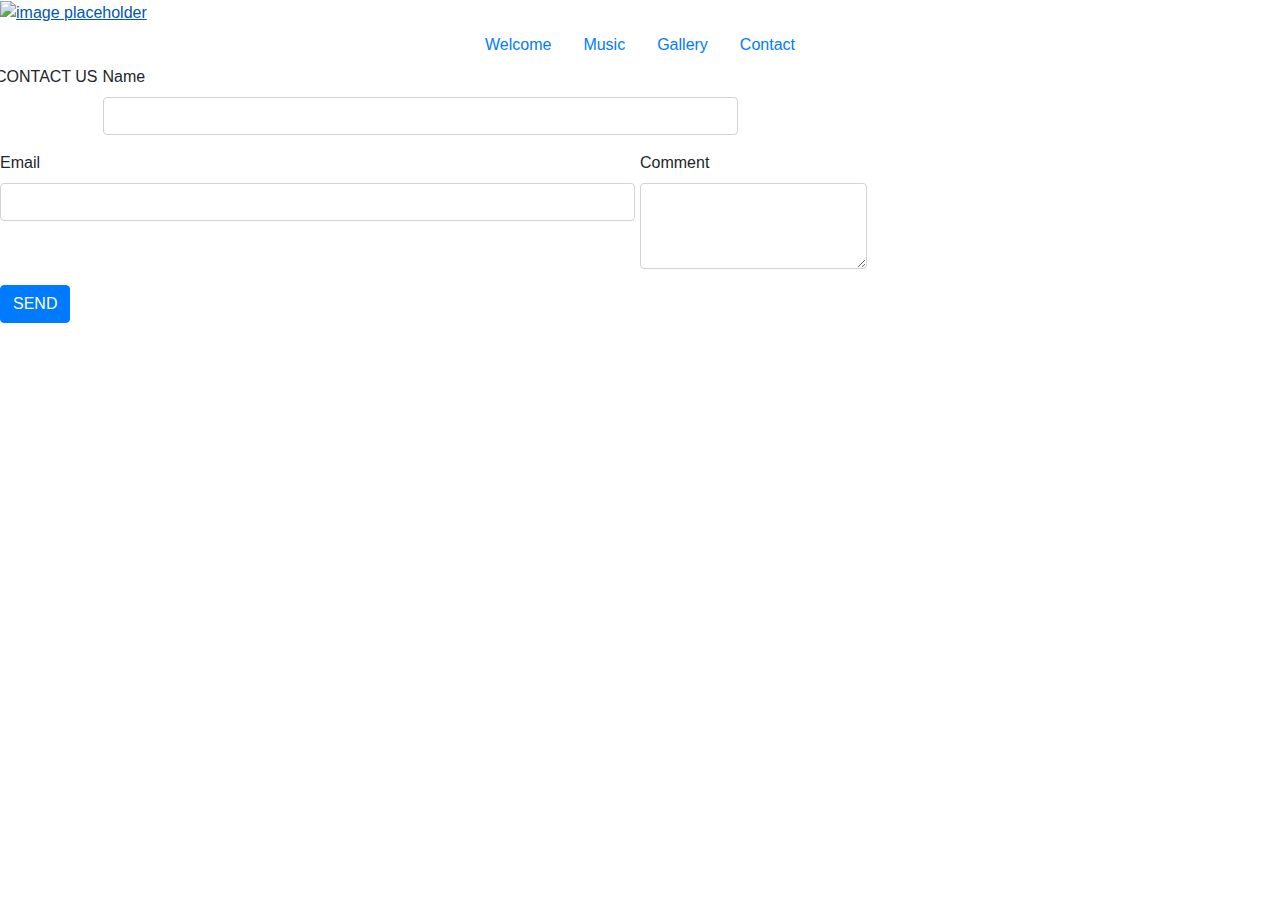
==== contact.html @ 7a2c51fa "added index music and contact" ====
<!DOCTYPE html>
<html>
    <head>
        <title>HUE & The Sound</title>
         <link rel="stylesheet" href="https://maxcdn.bootstrapcdn.com/bootstrap/4.0.0/css/bootstrap.min.css" integrity="sha384-Gn5384xqQ1aoWXA+058RXPxPg6fy4IWvTNh0E263XmFcJlSAwiGgFAW/dAiS6JXm" crossorigin="anonymous">
         <meta name="viewport" content="width=device-width, initial-scale=1.0">
        <link rel="stylesheet" href="css/style.css">
        <link rel="stylesheet" media="screen" href="css/style.css">
    </head>
    <body>
        <div class="header">
            <div id="image-div">
                <a href="index.html">
                    <img src="media/sound-white.png" class="sound-img" alt="image placeholder">
                </a>
            </div>        
        </div>
        <div class="nav-div">
            <ul class="nav justify-content-center">
  <li class="nav-item">
    <a class="nav-link hover" href="index.html" aria-disabled="true">Welcome</a>
  </li>
  <li class="nav-item">
    <a class="nav-link hover" href="music.html">Music</a>
  </li>
  <li class="nav-item">
    <a class="nav-link hover" href="#">Gallery</a>
  </li>
  <li class="nav-item">
    <a class="nav-link disable" href="contact.html" tabindex="-1">Contact</a>
  </li>
</ul>
        </div>
        <div class="body-hold">
            <div class="middle-div">
                
            <form>
  <div class="form-row">
      <div class="contact-us">
          <p class="white-text">CONTACT US</p>
      </div>
    <div class="col-md-6 mb-3">
      <label for="validationDefault01" class="white-text ">Name</label>
      <input type="text" class="form-control label-size" id="validationDefault01" value="" required>
    </div>
    <div class="col-md-6 mb-3">
      <label for="validationDefault02" class="white-text">Email</label>
      <input type="email" class="form-control label-size" id="validationDefault02" value="" required>
    </div>
  <div class="form-group">
    <label for="exampleFormControlTextarea1 " class="white-text">Comment</label>
    <textarea class="form-control label-size" id="exampleFormControlTextarea1" rows="3"></textarea>
  </div>
  </div>
  <button class="btn btn-primary white-text" type="submit">SEND</button>
</form>
            </div>
        </div>
        
            
    </body>
</html>
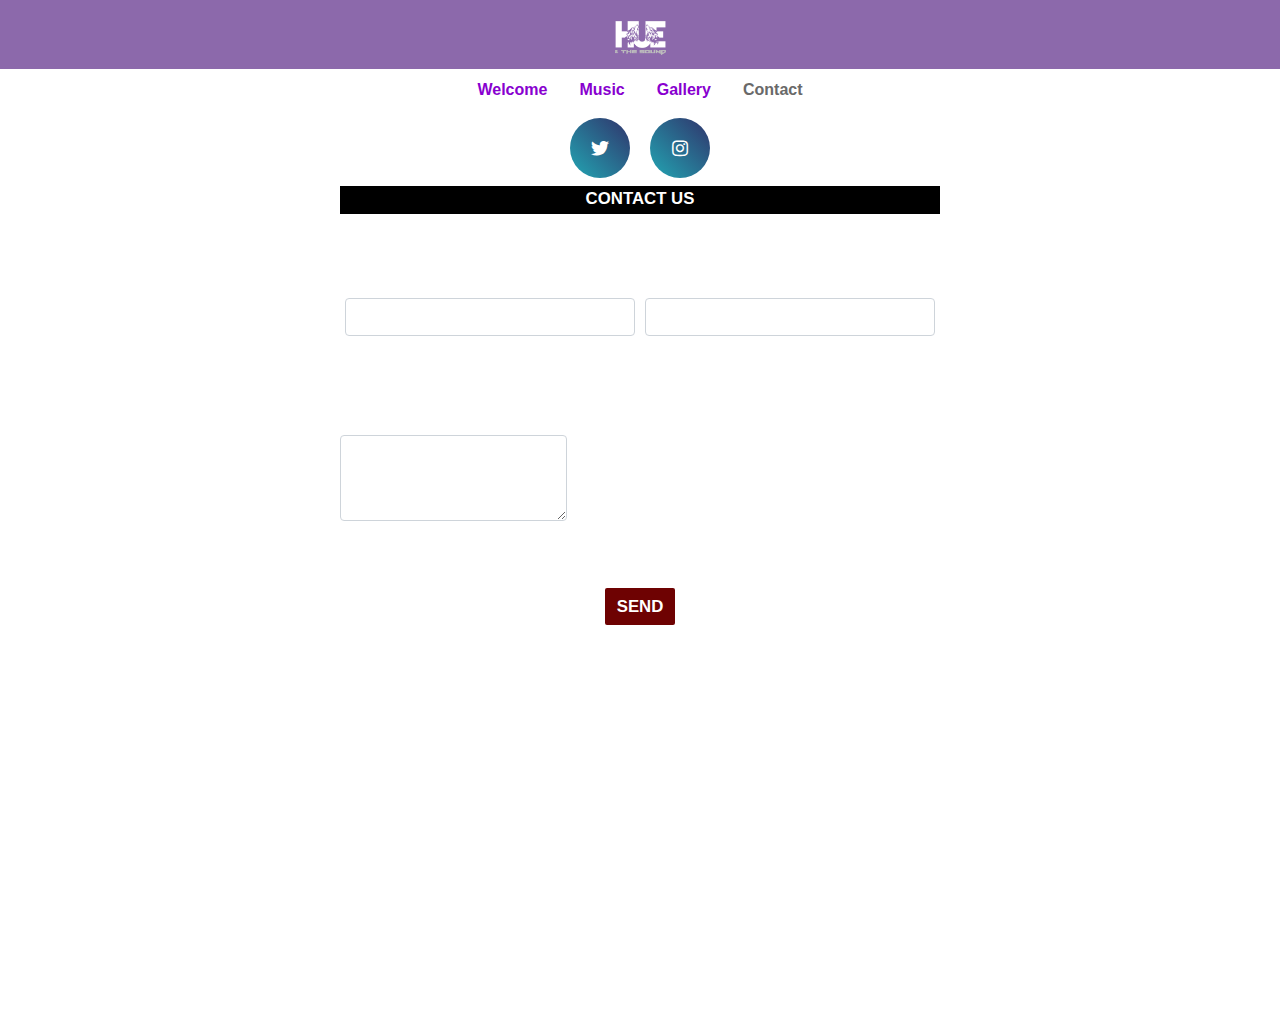
==== commit 043413e3: "added the whole project on friday" ====
--- a/contact.html
+++ b/contact.html
@@ -2,10 +2,13 @@
 <html>
     <head>
         <title>HUE & The Sound</title>
+        <link rel="stylesheet" href="https://cdnjs.cloudflare.com/ajax/libs/font-awesome/5.11.2/css/all.css">
          <link rel="stylesheet" href="https://maxcdn.bootstrapcdn.com/bootstrap/4.0.0/css/bootstrap.min.css" integrity="sha384-Gn5384xqQ1aoWXA+058RXPxPg6fy4IWvTNh0E263XmFcJlSAwiGgFAW/dAiS6JXm" crossorigin="anonymous">
          <meta name="viewport" content="width=device-width, initial-scale=1.0">
         <link rel="stylesheet" href="css/style.css">
         <link rel="stylesheet" media="screen" href="css/style.css">
+        <link rel="stylesheet" href="css/animate.css">
+        <link rel="stylesheet" href="css/color.css">
     </head>
     <body>
         <div class="header">
@@ -24,14 +27,18 @@
     <a class="nav-link hover" href="music.html">Music</a>
   </li>
   <li class="nav-item">
-    <a class="nav-link hover" href="#">Gallery</a>
+    <a class="nav-link hover" href="gallery.html">Gallery</a>
   </li>
   <li class="nav-item">
-    <a class="nav-link disable" href="contact.html" tabindex="-1">Contact</a>
+    <a class="nav-link disable" href="#" tabindex="-1">Contact</a>
   </li>
 </ul>
         </div>
         <div class="body-hold">
+            <div class="social-buttons">
+      <a href="https://twitter.com/huebaby_" target="_blank"><i class="fab fa-twitter"></i></a>
+      <a href="https://www.instagram.com/_huebaby/" target="_blank"><i class="fab fa-instagram"></i></a>
+            </div>
             <div class="middle-div">
                 
             <form>
@@ -52,7 +59,7 @@
     <textarea class="form-control label-size" id="exampleFormControlTextarea1" rows="3"></textarea>
   </div>
   </div>
-  <button class="btn btn-primary white-text" type="submit">SEND</button>
+  <button class="btn btn-primary white-text bounce" type="submit">SEND</button>
 </form>
             </div>
         </div>
--- a/css/style.css
+++ b/css/style.css
@@ -0,0 +1,777 @@
+body {
+ background: url("C:/Users/HP/Project0/media/vinyl.jpg") no-repeat center center fixed;
+    background-size: cover;
+    height: 100%;
+}
+.header {
+    height: 70px;
+    width: 100%;
+    background-color: #400675;
+    text-align: center;
+    border-bottom: 1px white solid;
+    opacity: 0.6;
+}
+#image-div{
+    height: 100%;
+    width: 20%;
+    text-align: top;
+    display: inline-block;
+}
+.sound-img{
+    height: 100%;
+    align-self: center;
+    display: inline-block;
+}
+.nav-link {
+    color: #8800cf;
+    font-weight: bold;
+}
+.nav-link:hover{
+    color: deeppink;
+}
+.disable {
+    pointer-events: none;
+    color: dimgray;
+}
+.body-hold{
+    position: absolute;
+    width: 100%;
+    height: 100%;
+    text-align: center;
+}
+.middle-div {
+    position: relative;
+    height: 100%;
+    display: inline-block;
+    text-align: center;
+}
+#whitespeaker {
+    height: 100%; 
+}
+#toptext {
+    position: absolute;
+    bottom: 75%;
+    width: 580px;
+    vertical-align: middle;
+    text-align: center;
+    color: gray;
+}
+p {
+    font-size: 1.25rem;
+    font-weight: 700;
+    color: white;
+    font-family: Interstate,Lucida Grande,Lucida Sans Unicode,Lucida Sans,Garuda,Verdana,Tahoma,sans-serif;
+}
+.form-row {
+        width: 600px;
+        height: 400px;
+        background: url("C:/Users/HP/Project0/media/mic.jpg") center center fixed;
+        background-size: cover;
+    }
+
+.music-bracket {
+    width: 700px;
+    position: absolute;
+    text-align: left;
+}
+.music-text {
+    display: inline-block;
+    font-size: 0.97rem;
+    font-weight: 700;
+    color: white;
+    font-family: Interstate,Lucida Grande,Lucida Sans Unicode,Lucida Sans,Garuda,Verdana,Tahoma,sans-serif;
+}
+
+@media (min-width: 1026px) {
+    .middle-div {
+    height: 90%;
+    display: inline-block;
+}
+    #toptext {
+    position: absolute;
+    bottom: 79%;
+    width: 520px;
+    vertical-align: middle;
+    text-align: center;
+    font-size: 0.9rem;
+}
+    
+}
+@media (min-width: 1024px) and (max-width: 1025px) {
+    .middle-div {
+    height: 70%;
+    display: inline-block;
+}
+    #toptext {
+    position: absolute;
+    bottom: 84%;
+    width: 800px;
+    vertical-align: middle;
+    text-align: center;
+        font-size: 1.6rem;
+}
+}
+@media (min-width: 769) and (max-width: 1023px){
+    .middle-div {
+    height: 80%;
+    display: inline-block;
+}
+    #toptext {
+    position: absolute;
+    bottom: 75%;
+    width: 800px;
+    vertical-align: middle;
+    text-align: center;
+}
+p {
+    font-size: 2.2rem;
+    font-weight: 700;
+    color: white; 
+    font-family: Interstate,Lucida Grande,Lucida Sans Unicode,Lucida Sans,Garuda,Verdana,Tahoma,sans-serif;
+}
+.disable {
+    pointer-events: none;
+    color: dimgray;
+}
+}
+@media (max-width: 899px){
+    #top-text {
+    position: absolute;
+    bottom: 86%;
+    width: 570px;
+    vertical-align: middle;
+    text-align: center;
+}
+p {
+    font-size: 1.05rem;
+    font-weight: 700;
+    color: white; 
+    font-family: Interstate,Lucida Grande,Lucida Sans Unicode,Lucida Sans,Garuda,Verdana,Tahoma,sans-serif;
+}  
+
+}
+
+@media (max-width: 768px){
+    .middle-div {
+    height: 70%;
+    display: inline-block;
+}
+    #toptext {
+    position: absolute;
+    bottom: 76%;
+    width: 640px;
+    vertical-align: middle;
+    text-align: center;
+}
+p {
+    font-size: 1.35rem;
+    font-weight: 700;
+    color: white;
+    font-family: Interstate,Lucida Grande,Lucida Sans Unicode,Lucida Sans,Garuda,Verdana,Tahoma,sans-serif;
+}
+    .form-row {
+        width: 400px;
+        background: url("C:/Users/HP/Project0/media/mic.jpg") center center fixed;
+        background-size: cover;
+            ;
+    }
+}
+
+@media (min-width: 576px) and (max-width: 767.98px){
+    .body-hold{
+    position: absolute;
+    width: 100%;
+    height: 100%;
+    text-align: center;
+}
+.middle-div {
+    height: 80%;
+    display: inline-block;
+}
+    #toptext {
+    position: absolute;
+    bottom: 75%;
+    width: 450px;
+    vertical-align: middle;
+    text-align: center;
+}
+p {
+    font-size: 0.95em;
+    font-weight: 700;
+    color: whitesmoke;
+    font-family: Interstate,Lucida Grande,Lucida Sans Unicode,Lucida Sans,Garuda,Verdana,Tahoma,sans-serif;
+}
+    .form-row {
+        width: 300px;
+    }
+.label-size{
+        width: 70%;
+        margin: 0 0 0 40px;
+}
+}
+
+@media (min-width: 376px) and (max-width: 575px) {
+    #toptext {
+    position: absolute;
+    bottom: 60%;
+    width: 270px;
+    vertical-align: middle;
+    text-align: center;
+}
+p {
+    font-size: 0.87rem;
+    font-weight: 700;
+    color: whitesmoke;
+    font-family: Interstate,Lucida Grande,Lucida Sans Unicode,Lucida Sans,Garuda,Verdana,Tahoma,sans-serif;
+}
+    .body-hold{
+    position: absolute;
+    width: 100%;
+    height: 100%;
+    text-align: center;
+}
+.middle-div {
+    height: 50%;
+    display: inline-block;
+    text-align: center;
+}
+ .form-row {
+        width: 300px;
+     
+    }
+    .label-size{
+        width: 70%;
+        margin: 0 0 0 40px;
+}
+}
+
+@media (max-width: 375.98px) {
+    #toptext {
+    position: absolute;
+    bottom: 70%;
+    width: 300px;
+    vertical-align: middle;
+    text-align: center;
+}
+p {
+    font-size: 0.87rem;
+    font-weight: 700;
+    color: whitesmoke;
+    font-family: Interstate,Lucida Grande,Lucida Sans Unicode,Lucida Sans,Garuda,Verdana,Tahoma,sans-serif;
+}
+    .body-hold{
+    position: absolute;
+    width: 100%;
+    height: 100%;
+    text-align: center;
+}
+.middle-div {
+    height: 50%;
+    display: inline-block;
+    text-align: center;
+}
+ .form-row {
+        width: 300px;
+     
+    }
+    .label-size{
+        width: 70%;
+        margin: 0 0 0 40px;
+}
+}
+@media (max-width: 360px) {
+    #toptext {
+    position: absolute;
+    bottom: 60%;
+    width: 280px;
+    vertical-align: middle;
+    text-align: center;
+}
+}
+@media (max-width: 320px) {
+    .nav-link {
+    color: #8800cf;
+    font-weight: bold;
+    width: 60px;
+    font-size: 0.70rem;
+}
+    .disable {
+    pointer-events: none;
+    color: dimgray;
+}
+    #toptext {
+    position: absolute;
+    bottom: 58%;
+    width: 240px;
+    vertical-align: middle;
+    text-align: center;
+}
+    p {
+    font-size: 0.777rem;
+    font-weight: 700;
+    color: whitesmoke;
+    font-family: Interstate,Lucida Grande,Lucida Sans Unicode,Lucida Sans,Garuda,Verdana,Tahoma,sans-serif;
+}
+}
+.contact-us{
+    width: 100%;
+    height: 30px;
+    background-color: black;
+    border-bottom: 2px solid white;
+}
+.white-text{
+    color: white;
+    font-size: 1.05rem;
+    font-weight: 700;
+} 
+.underline {
+    font-style: italic;
+    text-decoration: underline;
+}
+.hover:hover{
+    background-color: brown;
+    width: 100%;
+}
+.btn{
+    background-color: green;
+    border: white 2px solid;
+}
+.btn:hover{
+    background-color: darkorange;
+}
+.music-div {
+    position: relative;
+    width: 100%; 
+    background-color: rgba(31, 0, 0, 0.4);
+    align-items: right;
+    margin: 5px;
+    border: 2px solid #7a56ff;
+}
+.track-div {
+    left: 850px;
+    align-self: center;
+    position: relative;
+    width: 500px;
+    font-size: 10px; 
+    color: #cccccc;
+    line-break: anywhere;
+    word-break: normal;
+    overflow: hidden;
+    white-space: nowrap;
+    text-overflow: ellipsis; 
+    font-family: Interstate,Lucida Grande,Lucida Sans Unicode,Lucida Sans,Garuda,Verdana,Tahoma,sans-serif;
+    font-weight: 100;
+}
+    .music-bracket {
+    width: 700px;
+    position: absolute;
+    text-align: left;
+}
+.music-text {
+    display: inline-block;
+    font-size: 0.97rem;
+    font-weight: 700;
+    color: white;
+    font-family: Interstate,Lucida Grande,Lucida Sans Unicode,Lucida Sans,Garuda,Verdana,Tahoma,sans-serif;
+}
+
+@media (max-width: 1300px) {
+    .music-div {
+    position: relative;
+    width: 100%; 
+    background-color: rgba(31, 0, 0, 0.4);
+    align-items: right;
+        margin: 3px;
+    border: 1px solid #7a56ff;
+}
+.track-div {
+    left: 580px;
+    align-self: center;
+    position: relative;
+    width: 580px;
+    font-size: 10px; 
+    color: #cccccc;
+    line-break: anywhere;
+    word-break: normal;
+    overflow: hidden;
+    white-space: nowrap;
+    text-overflow: ellipsis; 
+    font-family: Interstate,Lucida Grande,Lucida Sans Unicode,Lucida Sans,Garuda,Verdana,Tahoma,sans-serif;
+    font-weight: 100;
+}
+    .music-bracket {
+    width: 400px;
+    position: absolute;
+    text-align: left;
+    margin: 4px;
+}
+.music-text {
+    display: inline-block;
+    font-size: 0.87rem;
+    font-weight: 700;
+    color: white;
+    font-family: Interstate,Lucida Grande,Lucida Sans Unicode,Lucida Sans,Garuda,Verdana,Tahoma,sans-serif;
+}
+}
+@media (max-width: 1024px) {
+    .music-div {
+    position: relative;
+    width: 100%; 
+    background-color: rgba(31, 0, 0, 0.4);
+    align-items: right;
+        margin: 3px;
+    border: 1px solid #7a56ff;
+}
+.track-div {
+    left: 580px;
+    align-self: center;
+    position: relative;
+    width: 580px;
+    font-size: 10px; 
+    color: #cccccc;
+    line-break: anywhere;
+    word-break: normal;
+    overflow: hidden;
+    white-space: nowrap;
+    text-overflow: ellipsis; 
+    font-family: Interstate,Lucida Grande,Lucida Sans Unicode,Lucida Sans,Garuda,Verdana,Tahoma,sans-serif;
+    font-weight: 100;
+}
+    .music-bracket {
+    width: 500px;
+    position: absolute;
+    text-align: left;
+    margin: 4px;
+}
+.music-text {
+    display: inline-block;
+    font-size: 1.20rem;
+    font-weight: 700;
+    color: white;
+    font-family: Interstate,Lucida Grande,Lucida Sans Unicode,Lucida Sans,Garuda,Verdana,Tahoma,sans-serif;
+}
+}
+@media (max-width: 899px) {
+    .music-div {
+    position: relative;
+    width: 100%; 
+    background-color: rgba(31, 0, 0, 0.4);
+    align-items: right;
+    margin: 4px;
+    border: 2px solid #7a56ff;
+}
+.track-div {
+    left: 500px;
+    align-self: center;
+    position: relative;
+    width: 350px;
+    font-size: 10px; 
+    color: #cccccc;
+    line-break: anywhere;
+    word-break: normal;
+    overflow: hidden;
+    white-space: nowrap;
+    text-overflow: ellipsis; 
+    font-family: Interstate,Lucida Grande,Lucida Sans Unicode,Lucida Sans,Garuda,Verdana,Tahoma,sans-serif;
+    font-weight: 100;
+}
+    .music-bracket {
+    width: 400px;
+    position: absolute;
+    text-align: left;
+        margin: 3px;
+}
+.music-text {
+    display: inline-block;
+    font-size: 0.87rem;
+    font-weight: 700;
+    color: white;
+    font-family: Interstate,Lucida Grande,Lucida Sans Unicode,Lucida Sans,Garuda,Verdana,Tahoma,sans-serif;
+}
+}
+@media (max-width: 799px){
+    .music-div {
+    position: relative;
+    width: 100%; 
+    background-color: rgba(31, 0, 0, 0.4);
+    align-items: right;
+        margin: 7px;
+    border: 1px solid lightblue;
+}
+.track-div {
+    left: 500px;
+    align-self: center;
+    position: relative;
+    width: 250px;
+    font-size: 10px; 
+    color: #cccccc;
+    line-break: anywhere;
+    word-break: normal;
+    overflow: hidden;
+    white-space: nowrap;
+    text-overflow: ellipsis; 
+    font-family: Interstate,Lucida Grande,Lucida Sans Unicode,Lucida Sans,Garuda,Verdana,Tahoma,sans-serif;
+    font-weight: 100;
+}
+    .music-bracket {
+    width: 400px;
+    position: absolute;
+    text-align: left;
+        margin: 6px;
+}
+.music-text {
+    display: inline-block;
+    font-size: 0.87rem;
+    font-weight: 700;
+    color: white;
+    font-family: Interstate,Lucida Grande,Lucida Sans Unicode,Lucida Sans,Garuda,Verdana,Tahoma,sans-serif;
+}
+}
+@media (min-width: 576px) and (max-width: 767.98px) {
+    .music-div {
+    position: relative;
+    width: 100%; 
+    height: 310px;
+    background-color: rgba(31, 0, 0, 0.4);
+    align-items: right;
+    margin: 3px;
+    border: 1px solid #7700e5;
+}
+.track-div {
+    left: 10px;
+    top: 100px;
+    align-self: center;
+    position: relative;
+    width: 550px;
+    font-size: 10px; 
+    color: #cccccc;
+    line-break: anywhere;
+    word-break: normal;
+    overflow: hidden;
+    white-space: nowrap;
+    text-overflow: ellipsis; 
+    font-family: Interstate,Lucida Grande,Lucida Sans Unicode,Lucida Sans,Garuda,Verdana,Tahoma,sans-serif;
+    font-weight: 100;
+}
+    .music-bracket {
+    width: 550px;
+    position: absolute;
+    text-align: left;
+}
+.music-text {
+    display: inline-block;
+    font-size: 0.80rem;
+    font-weight: 700;
+    color: white;
+    font-family: Interstate,Lucida Grande,Lucida Sans Unicode,Lucida Sans,Garuda,Verdana,Tahoma,sans-serif;
+}
+}
+@media (min-width: 376px) and (max-width: 575px) {
+    .music-div {
+    position: relative;
+    width: 100%; 
+    height: 310px;
+    background-color: rgba(31, 0, 0, 0.4);
+    align-items: right;
+    margin: 4px;
+    border: 1px solid #7a56ff;
+}
+.track-div {
+    left: 10px;
+    top: 120px;
+    align-self: center;
+    position: relative;
+    width: 330px;
+    font-size: 10px; 
+    color: #cccccc;
+    line-break: anywhere;
+    word-break: normal;
+    overflow: hidden;
+    white-space: nowrap;
+    text-overflow: ellipsis; 
+    font-family: Interstate,Lucida Grande,Lucida Sans Unicode,Lucida Sans,Garuda,Verdana,Tahoma,sans-serif;
+    font-weight: 100;
+}
+    .music-bracket {
+    width: 340px;
+    position: rela;
+    text-align: left;
+}
+.music-text {
+    display: inline-block;
+    font-size: 0.80rem;
+    font-weight: 700;
+    color: white;
+    font-family: Interstate,Lucida Grande,Lucida Sans Unicode,Lucida Sans,Garuda,Verdana,Tahoma,sans-serif;
+}
+}
+@media (max-width: 375px) {
+    .music-div {
+    position: relative;
+    width: 100%; 
+    height: 310px;
+    background-color: rgba(31, 0, 0, 0.4);
+    align-items: right;
+    margin: 4px;
+    border: 1px solid #7a56ff;
+}
+.track-div {
+    left: 10px;
+    top: 120px;
+    align-self: center;
+    position: relative;
+    width: 330px;
+    font-size: 10px; 
+    color: #cccccc;
+    line-break: anywhere;
+    word-break: normal;
+    overflow: hidden;
+    white-space: nowrap;
+    text-overflow: ellipsis; 
+    font-family: Interstate,Lucida Grande,Lucida Sans Unicode,Lucida Sans,Garuda,Verdana,Tahoma,sans-serif;
+    font-weight: 100;
+}
+    .music-bracket {
+    width: 340px;
+    position: rela;
+    text-align: left;
+}
+.music-text {
+    display: inline-block;
+    font-size: 0.80rem;
+    font-weight: 700;
+    color: white;
+    font-family: Interstate,Lucida Grande,Lucida Sans Unicode,Lucida Sans,Garuda,Verdana,Tahoma,sans-serif;
+}
+}
+@media (max-width: 360px) {
+    .music-bracket {
+    width: 340px;
+    position: rela;
+    text-align: left;
+}
+}
+@media (max-width: 320px) {
+        .music-div {
+    position: relative;
+    width: 100%; 
+    height: 350px;
+    background-color: rgba(31, 0, 0, 0.4);
+    align-items: right;
+    margin: 4px;
+    border: 1px solid #7a56ff;
+}
+    .music-bracket {
+    width: 300px;
+    position: rela;
+    text-align: left;
+}
+    .track-div {
+    left: 10px;
+    top: 150px;
+    align-self: center;
+    position: relative;
+    width: 290px;
+    font-size: 10px; 
+    color: #cccccc;
+    line-break: anywhere;
+    word-break: normal;
+    overflow: hidden;
+    white-space: nowrap;
+    text-overflow: ellipsis; 
+    font-family: Interstate,Lucida Grande,Lucida Sans Unicode,Lucida Sans,Garuda,Verdana,Tahoma,sans-serif;
+    font-weight: 100;
+}
+}
+h1 {
+    position: relative;
+}
+.margin{
+    position: relative;
+    margin: 34px;
+    font-size: 1.35rem;
+    font-style: italic;
+    color: coral;
+}
+.pic-soon {
+    width: 60%;
+    height: 100%;
+    display: inline-block;
+}
+
+#comingSoon {
+    height: 100%;
+    object-fit: cover;
+}
+@media (max-width: 1300px) {
+.pic-soon {
+    position: relative;
+    right: 10px;
+    height: 90%;
+}
+
+#comingSoon {
+    height: 90%;
+    object-fit: cover;
+}
+}
+@media (max-width: 1024px){
+.pic-soon {
+    position: relative;
+    right: 11%;
+    height: 70%;
+}
+
+#comingSoon {
+    height: 90%;
+    object-fit: cover;
+}
+}
+@media (max-width: 768px){
+.pic-soon {
+    position: relative;
+    right: 11%;
+    height: 70%;
+}
+
+#comingSoon {
+    height: 90%;
+    object-fit: cover;
+}
+}
+@media (min-width: 576px) and (max-width: 767.98px) {
+.pic-soon {
+    position: relative;
+    right: 7%;
+    height: 80%;
+}
+
+#comingSoon {
+    height: 90%;
+    object-fit: cover;
+}
+}
+@media (max-width: 414px) {
+.pic-soon {
+    position: relative;
+    right: 16%;
+    height: 70%;
+}
+
+#comingSoon {
+    height: 60%;
+    object-fit: cover;
+}
+}
+@media (max-width: 375px) {
+.pic-soon {
+    position: relative;
+    right: 11%;
+    height: 70%;
+}
+
+#comingSoon {
+    height: 50%;
+    object-fit: cover;
+}
+}--- a/css/style.css
+++ b/css/style.css
@@ -0,0 +1,777 @@
+body {
+ background: url("C:/Users/HP/Project0/media/vinyl.jpg") no-repeat center center fixed;
+    background-size: cover;
+    height: 100%;
+}
+.header {
+    height: 70px;
+    width: 100%;
+    background-color: #400675;
+    text-align: center;
+    border-bottom: 1px white solid;
+    opacity: 0.6;
+}
+#image-div{
+    height: 100%;
+    width: 20%;
+    text-align: top;
+    display: inline-block;
+}
+.sound-img{
+    height: 100%;
+    align-self: center;
+    display: inline-block;
+}
+.nav-link {
+    color: #8800cf;
+    font-weight: bold;
+}
+.nav-link:hover{
+    color: deeppink;
+}
+.disable {
+    pointer-events: none;
+    color: dimgray;
+}
+.body-hold{
+    position: absolute;
+    width: 100%;
+    height: 100%;
+    text-align: center;
+}
+.middle-div {
+    position: relative;
+    height: 100%;
+    display: inline-block;
+    text-align: center;
+}
+#whitespeaker {
+    height: 100%; 
+}
+#toptext {
+    position: absolute;
+    bottom: 75%;
+    width: 580px;
+    vertical-align: middle;
+    text-align: center;
+    color: gray;
+}
+p {
+    font-size: 1.25rem;
+    font-weight: 700;
+    color: white;
+    font-family: Interstate,Lucida Grande,Lucida Sans Unicode,Lucida Sans,Garuda,Verdana,Tahoma,sans-serif;
+}
+.form-row {
+        width: 600px;
+        height: 400px;
+        background: url("C:/Users/HP/Project0/media/mic.jpg") center center fixed;
+        background-size: cover;
+    }
+
+.music-bracket {
+    width: 700px;
+    position: absolute;
+    text-align: left;
+}
+.music-text {
+    display: inline-block;
+    font-size: 0.97rem;
+    font-weight: 700;
+    color: white;
+    font-family: Interstate,Lucida Grande,Lucida Sans Unicode,Lucida Sans,Garuda,Verdana,Tahoma,sans-serif;
+}
+
+@media (min-width: 1026px) {
+    .middle-div {
+    height: 90%;
+    display: inline-block;
+}
+    #toptext {
+    position: absolute;
+    bottom: 79%;
+    width: 520px;
+    vertical-align: middle;
+    text-align: center;
+    font-size: 0.9rem;
+}
+    
+}
+@media (min-width: 1024px) and (max-width: 1025px) {
+    .middle-div {
+    height: 70%;
+    display: inline-block;
+}
+    #toptext {
+    position: absolute;
+    bottom: 84%;
+    width: 800px;
+    vertical-align: middle;
+    text-align: center;
+        font-size: 1.6rem;
+}
+}
+@media (min-width: 769) and (max-width: 1023px){
+    .middle-div {
+    height: 80%;
+    display: inline-block;
+}
+    #toptext {
+    position: absolute;
+    bottom: 75%;
+    width: 800px;
+    vertical-align: middle;
+    text-align: center;
+}
+p {
+    font-size: 2.2rem;
+    font-weight: 700;
+    color: white; 
+    font-family: Interstate,Lucida Grande,Lucida Sans Unicode,Lucida Sans,Garuda,Verdana,Tahoma,sans-serif;
+}
+.disable {
+    pointer-events: none;
+    color: dimgray;
+}
+}
+@media (max-width: 899px){
+    #top-text {
+    position: absolute;
+    bottom: 86%;
+    width: 570px;
+    vertical-align: middle;
+    text-align: center;
+}
+p {
+    font-size: 1.05rem;
+    font-weight: 700;
+    color: white; 
+    font-family: Interstate,Lucida Grande,Lucida Sans Unicode,Lucida Sans,Garuda,Verdana,Tahoma,sans-serif;
+}  
+
+}
+
+@media (max-width: 768px){
+    .middle-div {
+    height: 70%;
+    display: inline-block;
+}
+    #toptext {
+    position: absolute;
+    bottom: 76%;
+    width: 640px;
+    vertical-align: middle;
+    text-align: center;
+}
+p {
+    font-size: 1.35rem;
+    font-weight: 700;
+    color: white;
+    font-family: Interstate,Lucida Grande,Lucida Sans Unicode,Lucida Sans,Garuda,Verdana,Tahoma,sans-serif;
+}
+    .form-row {
+        width: 400px;
+        background: url("C:/Users/HP/Project0/media/mic.jpg") center center fixed;
+        background-size: cover;
+            ;
+    }
+}
+
+@media (min-width: 576px) and (max-width: 767.98px){
+    .body-hold{
+    position: absolute;
+    width: 100%;
+    height: 100%;
+    text-align: center;
+}
+.middle-div {
+    height: 80%;
+    display: inline-block;
+}
+    #toptext {
+    position: absolute;
+    bottom: 75%;
+    width: 450px;
+    vertical-align: middle;
+    text-align: center;
+}
+p {
+    font-size: 0.95em;
+    font-weight: 700;
+    color: whitesmoke;
+    font-family: Interstate,Lucida Grande,Lucida Sans Unicode,Lucida Sans,Garuda,Verdana,Tahoma,sans-serif;
+}
+    .form-row {
+        width: 300px;
+    }
+.label-size{
+        width: 70%;
+        margin: 0 0 0 40px;
+}
+}
+
+@media (min-width: 376px) and (max-width: 575px) {
+    #toptext {
+    position: absolute;
+    bottom: 60%;
+    width: 270px;
+    vertical-align: middle;
+    text-align: center;
+}
+p {
+    font-size: 0.87rem;
+    font-weight: 700;
+    color: whitesmoke;
+    font-family: Interstate,Lucida Grande,Lucida Sans Unicode,Lucida Sans,Garuda,Verdana,Tahoma,sans-serif;
+}
+    .body-hold{
+    position: absolute;
+    width: 100%;
+    height: 100%;
+    text-align: center;
+}
+.middle-div {
+    height: 50%;
+    display: inline-block;
+    text-align: center;
+}
+ .form-row {
+        width: 300px;
+     
+    }
+    .label-size{
+        width: 70%;
+        margin: 0 0 0 40px;
+}
+}
+
+@media (max-width: 375.98px) {
+    #toptext {
+    position: absolute;
+    bottom: 70%;
+    width: 300px;
+    vertical-align: middle;
+    text-align: center;
+}
+p {
+    font-size: 0.87rem;
+    font-weight: 700;
+    color: whitesmoke;
+    font-family: Interstate,Lucida Grande,Lucida Sans Unicode,Lucida Sans,Garuda,Verdana,Tahoma,sans-serif;
+}
+    .body-hold{
+    position: absolute;
+    width: 100%;
+    height: 100%;
+    text-align: center;
+}
+.middle-div {
+    height: 50%;
+    display: inline-block;
+    text-align: center;
+}
+ .form-row {
+        width: 300px;
+     
+    }
+    .label-size{
+        width: 70%;
+        margin: 0 0 0 40px;
+}
+}
+@media (max-width: 360px) {
+    #toptext {
+    position: absolute;
+    bottom: 60%;
+    width: 280px;
+    vertical-align: middle;
+    text-align: center;
+}
+}
+@media (max-width: 320px) {
+    .nav-link {
+    color: #8800cf;
+    font-weight: bold;
+    width: 60px;
+    font-size: 0.70rem;
+}
+    .disable {
+    pointer-events: none;
+    color: dimgray;
+}
+    #toptext {
+    position: absolute;
+    bottom: 58%;
+    width: 240px;
+    vertical-align: middle;
+    text-align: center;
+}
+    p {
+    font-size: 0.777rem;
+    font-weight: 700;
+    color: whitesmoke;
+    font-family: Interstate,Lucida Grande,Lucida Sans Unicode,Lucida Sans,Garuda,Verdana,Tahoma,sans-serif;
+}
+}
+.contact-us{
+    width: 100%;
+    height: 30px;
+    background-color: black;
+    border-bottom: 2px solid white;
+}
+.white-text{
+    color: white;
+    font-size: 1.05rem;
+    font-weight: 700;
+} 
+.underline {
+    font-style: italic;
+    text-decoration: underline;
+}
+.hover:hover{
+    background-color: brown;
+    width: 100%;
+}
+.btn{
+    background-color: green;
+    border: white 2px solid;
+}
+.btn:hover{
+    background-color: darkorange;
+}
+.music-div {
+    position: relative;
+    width: 100%; 
+    background-color: rgba(31, 0, 0, 0.4);
+    align-items: right;
+    margin: 5px;
+    border: 2px solid #7a56ff;
+}
+.track-div {
+    left: 850px;
+    align-self: center;
+    position: relative;
+    width: 500px;
+    font-size: 10px; 
+    color: #cccccc;
+    line-break: anywhere;
+    word-break: normal;
+    overflow: hidden;
+    white-space: nowrap;
+    text-overflow: ellipsis; 
+    font-family: Interstate,Lucida Grande,Lucida Sans Unicode,Lucida Sans,Garuda,Verdana,Tahoma,sans-serif;
+    font-weight: 100;
+}
+    .music-bracket {
+    width: 700px;
+    position: absolute;
+    text-align: left;
+}
+.music-text {
+    display: inline-block;
+    font-size: 0.97rem;
+    font-weight: 700;
+    color: white;
+    font-family: Interstate,Lucida Grande,Lucida Sans Unicode,Lucida Sans,Garuda,Verdana,Tahoma,sans-serif;
+}
+
+@media (max-width: 1300px) {
+    .music-div {
+    position: relative;
+    width: 100%; 
+    background-color: rgba(31, 0, 0, 0.4);
+    align-items: right;
+        margin: 3px;
+    border: 1px solid #7a56ff;
+}
+.track-div {
+    left: 580px;
+    align-self: center;
+    position: relative;
+    width: 580px;
+    font-size: 10px; 
+    color: #cccccc;
+    line-break: anywhere;
+    word-break: normal;
+    overflow: hidden;
+    white-space: nowrap;
+    text-overflow: ellipsis; 
+    font-family: Interstate,Lucida Grande,Lucida Sans Unicode,Lucida Sans,Garuda,Verdana,Tahoma,sans-serif;
+    font-weight: 100;
+}
+    .music-bracket {
+    width: 400px;
+    position: absolute;
+    text-align: left;
+    margin: 4px;
+}
+.music-text {
+    display: inline-block;
+    font-size: 0.87rem;
+    font-weight: 700;
+    color: white;
+    font-family: Interstate,Lucida Grande,Lucida Sans Unicode,Lucida Sans,Garuda,Verdana,Tahoma,sans-serif;
+}
+}
+@media (max-width: 1024px) {
+    .music-div {
+    position: relative;
+    width: 100%; 
+    background-color: rgba(31, 0, 0, 0.4);
+    align-items: right;
+        margin: 3px;
+    border: 1px solid #7a56ff;
+}
+.track-div {
+    left: 580px;
+    align-self: center;
+    position: relative;
+    width: 580px;
+    font-size: 10px; 
+    color: #cccccc;
+    line-break: anywhere;
+    word-break: normal;
+    overflow: hidden;
+    white-space: nowrap;
+    text-overflow: ellipsis; 
+    font-family: Interstate,Lucida Grande,Lucida Sans Unicode,Lucida Sans,Garuda,Verdana,Tahoma,sans-serif;
+    font-weight: 100;
+}
+    .music-bracket {
+    width: 500px;
+    position: absolute;
+    text-align: left;
+    margin: 4px;
+}
+.music-text {
+    display: inline-block;
+    font-size: 1.20rem;
+    font-weight: 700;
+    color: white;
+    font-family: Interstate,Lucida Grande,Lucida Sans Unicode,Lucida Sans,Garuda,Verdana,Tahoma,sans-serif;
+}
+}
+@media (max-width: 899px) {
+    .music-div {
+    position: relative;
+    width: 100%; 
+    background-color: rgba(31, 0, 0, 0.4);
+    align-items: right;
+    margin: 4px;
+    border: 2px solid #7a56ff;
+}
+.track-div {
+    left: 500px;
+    align-self: center;
+    position: relative;
+    width: 350px;
+    font-size: 10px; 
+    color: #cccccc;
+    line-break: anywhere;
+    word-break: normal;
+    overflow: hidden;
+    white-space: nowrap;
+    text-overflow: ellipsis; 
+    font-family: Interstate,Lucida Grande,Lucida Sans Unicode,Lucida Sans,Garuda,Verdana,Tahoma,sans-serif;
+    font-weight: 100;
+}
+    .music-bracket {
+    width: 400px;
+    position: absolute;
+    text-align: left;
+        margin: 3px;
+}
+.music-text {
+    display: inline-block;
+    font-size: 0.87rem;
+    font-weight: 700;
+    color: white;
+    font-family: Interstate,Lucida Grande,Lucida Sans Unicode,Lucida Sans,Garuda,Verdana,Tahoma,sans-serif;
+}
+}
+@media (max-width: 799px){
+    .music-div {
+    position: relative;
+    width: 100%; 
+    background-color: rgba(31, 0, 0, 0.4);
+    align-items: right;
+        margin: 7px;
+    border: 1px solid lightblue;
+}
+.track-div {
+    left: 500px;
+    align-self: center;
+    position: relative;
+    width: 250px;
+    font-size: 10px; 
+    color: #cccccc;
+    line-break: anywhere;
+    word-break: normal;
+    overflow: hidden;
+    white-space: nowrap;
+    text-overflow: ellipsis; 
+    font-family: Interstate,Lucida Grande,Lucida Sans Unicode,Lucida Sans,Garuda,Verdana,Tahoma,sans-serif;
+    font-weight: 100;
+}
+    .music-bracket {
+    width: 400px;
+    position: absolute;
+    text-align: left;
+        margin: 6px;
+}
+.music-text {
+    display: inline-block;
+    font-size: 0.87rem;
+    font-weight: 700;
+    color: white;
+    font-family: Interstate,Lucida Grande,Lucida Sans Unicode,Lucida Sans,Garuda,Verdana,Tahoma,sans-serif;
+}
+}
+@media (min-width: 576px) and (max-width: 767.98px) {
+    .music-div {
+    position: relative;
+    width: 100%; 
+    height: 310px;
+    background-color: rgba(31, 0, 0, 0.4);
+    align-items: right;
+    margin: 3px;
+    border: 1px solid #7700e5;
+}
+.track-div {
+    left: 10px;
+    top: 100px;
+    align-self: center;
+    position: relative;
+    width: 550px;
+    font-size: 10px; 
+    color: #cccccc;
+    line-break: anywhere;
+    word-break: normal;
+    overflow: hidden;
+    white-space: nowrap;
+    text-overflow: ellipsis; 
+    font-family: Interstate,Lucida Grande,Lucida Sans Unicode,Lucida Sans,Garuda,Verdana,Tahoma,sans-serif;
+    font-weight: 100;
+}
+    .music-bracket {
+    width: 550px;
+    position: absolute;
+    text-align: left;
+}
+.music-text {
+    display: inline-block;
+    font-size: 0.80rem;
+    font-weight: 700;
+    color: white;
+    font-family: Interstate,Lucida Grande,Lucida Sans Unicode,Lucida Sans,Garuda,Verdana,Tahoma,sans-serif;
+}
+}
+@media (min-width: 376px) and (max-width: 575px) {
+    .music-div {
+    position: relative;
+    width: 100%; 
+    height: 310px;
+    background-color: rgba(31, 0, 0, 0.4);
+    align-items: right;
+    margin: 4px;
+    border: 1px solid #7a56ff;
+}
+.track-div {
+    left: 10px;
+    top: 120px;
+    align-self: center;
+    position: relative;
+    width: 330px;
+    font-size: 10px; 
+    color: #cccccc;
+    line-break: anywhere;
+    word-break: normal;
+    overflow: hidden;
+    white-space: nowrap;
+    text-overflow: ellipsis; 
+    font-family: Interstate,Lucida Grande,Lucida Sans Unicode,Lucida Sans,Garuda,Verdana,Tahoma,sans-serif;
+    font-weight: 100;
+}
+    .music-bracket {
+    width: 340px;
+    position: rela;
+    text-align: left;
+}
+.music-text {
+    display: inline-block;
+    font-size: 0.80rem;
+    font-weight: 700;
+    color: white;
+    font-family: Interstate,Lucida Grande,Lucida Sans Unicode,Lucida Sans,Garuda,Verdana,Tahoma,sans-serif;
+}
+}
+@media (max-width: 375px) {
+    .music-div {
+    position: relative;
+    width: 100%; 
+    height: 310px;
+    background-color: rgba(31, 0, 0, 0.4);
+    align-items: right;
+    margin: 4px;
+    border: 1px solid #7a56ff;
+}
+.track-div {
+    left: 10px;
+    top: 120px;
+    align-self: center;
+    position: relative;
+    width: 330px;
+    font-size: 10px; 
+    color: #cccccc;
+    line-break: anywhere;
+    word-break: normal;
+    overflow: hidden;
+    white-space: nowrap;
+    text-overflow: ellipsis; 
+    font-family: Interstate,Lucida Grande,Lucida Sans Unicode,Lucida Sans,Garuda,Verdana,Tahoma,sans-serif;
+    font-weight: 100;
+}
+    .music-bracket {
+    width: 340px;
+    position: rela;
+    text-align: left;
+}
+.music-text {
+    display: inline-block;
+    font-size: 0.80rem;
+    font-weight: 700;
+    color: white;
+    font-family: Interstate,Lucida Grande,Lucida Sans Unicode,Lucida Sans,Garuda,Verdana,Tahoma,sans-serif;
+}
+}
+@media (max-width: 360px) {
+    .music-bracket {
+    width: 340px;
+    position: rela;
+    text-align: left;
+}
+}
+@media (max-width: 320px) {
+        .music-div {
+    position: relative;
+    width: 100%; 
+    height: 350px;
+    background-color: rgba(31, 0, 0, 0.4);
+    align-items: right;
+    margin: 4px;
+    border: 1px solid #7a56ff;
+}
+    .music-bracket {
+    width: 300px;
+    position: rela;
+    text-align: left;
+}
+    .track-div {
+    left: 10px;
+    top: 150px;
+    align-self: center;
+    position: relative;
+    width: 290px;
+    font-size: 10px; 
+    color: #cccccc;
+    line-break: anywhere;
+    word-break: normal;
+    overflow: hidden;
+    white-space: nowrap;
+    text-overflow: ellipsis; 
+    font-family: Interstate,Lucida Grande,Lucida Sans Unicode,Lucida Sans,Garuda,Verdana,Tahoma,sans-serif;
+    font-weight: 100;
+}
+}
+h1 {
+    position: relative;
+}
+.margin{
+    position: relative;
+    margin: 34px;
+    font-size: 1.35rem;
+    font-style: italic;
+    color: coral;
+}
+.pic-soon {
+    width: 60%;
+    height: 100%;
+    display: inline-block;
+}
+
+#comingSoon {
+    height: 100%;
+    object-fit: cover;
+}
+@media (max-width: 1300px) {
+.pic-soon {
+    position: relative;
+    right: 10px;
+    height: 90%;
+}
+
+#comingSoon {
+    height: 90%;
+    object-fit: cover;
+}
+}
+@media (max-width: 1024px){
+.pic-soon {
+    position: relative;
+    right: 11%;
+    height: 70%;
+}
+
+#comingSoon {
+    height: 90%;
+    object-fit: cover;
+}
+}
+@media (max-width: 768px){
+.pic-soon {
+    position: relative;
+    right: 11%;
+    height: 70%;
+}
+
+#comingSoon {
+    height: 90%;
+    object-fit: cover;
+}
+}
+@media (min-width: 576px) and (max-width: 767.98px) {
+.pic-soon {
+    position: relative;
+    right: 7%;
+    height: 80%;
+}
+
+#comingSoon {
+    height: 90%;
+    object-fit: cover;
+}
+}
+@media (max-width: 414px) {
+.pic-soon {
+    position: relative;
+    right: 16%;
+    height: 70%;
+}
+
+#comingSoon {
+    height: 60%;
+    object-fit: cover;
+}
+}
+@media (max-width: 375px) {
+.pic-soon {
+    position: relative;
+    right: 11%;
+    height: 70%;
+}
+
+#comingSoon {
+    height: 50%;
+    object-fit: cover;
+}
+}--- a/css/color.css
+++ b/css/color.css
@@ -0,0 +1,6 @@
+.btn {
+  background: #6e0202;
+  color: text(#6e0202);
+}
+
+/*# sourceMappingURL=color.css.map */
